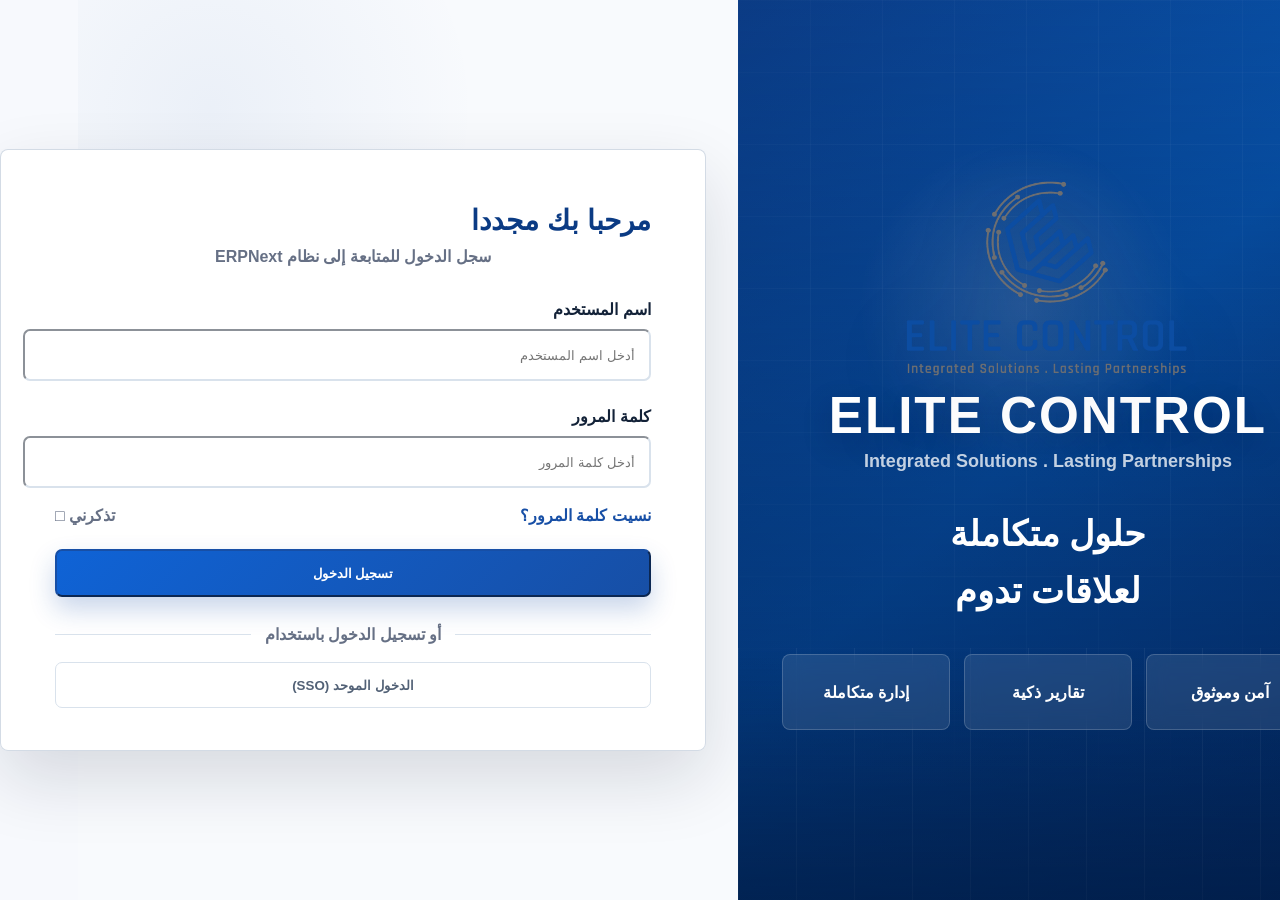
==== preview/login-preview.html @ 514e9c64 "Initial commit" ====
<!doctype html>
<html lang="ar" dir="rtl">
<head>
  <meta charset="utf-8">
  <meta name="viewport" content="width=device-width, initial-scale=1">
  <title>Elite Control Login Preview</title>
  <link rel="stylesheet" href="../erpnext_elite_theme/public/css/elite_login.css">
  <style>
    body { margin: 0; }
    .page-card { padding: 54px 54px 42px; }
    .page-card-head h4 { margin: 0 0 10px; }
    .subtitle { color: #667085; font-weight: 700; margin-bottom: 34px; text-align: center; }
    label { display: block; margin: 0 0 10px; color: #132238; font-weight: 800; }
    .form-control { width: 100%; margin-bottom: 26px; padding: 0 14px; }
    .login-row { display: flex; justify-content: space-between; align-items: center; margin: -8px 0 24px; color: #667085; font-weight: 700; }
    .sso { width: 100%; min-height: 46px; border: 1px solid #d9e2ec; border-radius: 7px; background: #fff; color: #526176; font-weight: 800; }
    .separator { display: grid; grid-template-columns: 1fr auto 1fr; align-items: center; gap: 14px; margin: 28px 0 18px; color: #667085; font-weight: 700; }
    .separator::before, .separator::after { content: ""; height: 1px; background: #d9e2ec; }
    @media (max-width: 640px) { .page-card { padding: 32px 20px; } }
  </style>
</head>
<body class="elite-login-page">
  <div class="elite-login-shell">
    <section class="elite-login-showcase">
      <div class="elite-circuit-grid"></div>
      <div class="elite-login-brand">
        <img src="elite-control-logo.png" alt="Elite Control">
        <div class="elite-login-title">ELITE CONTROL</div>
        <div class="elite-login-subtitle">Integrated Solutions . Lasting Partnerships</div>
      </div>
      <div class="elite-login-promise">حلول متكاملة<br>لعلاقات تدوم</div>
      <div class="elite-login-features"><span>آمن وموثوق</span><span>تقارير ذكية</span><span>إدارة متكاملة</span></div>
    </section>
    <section class="elite-login-form-panel">
      <div class="login-content">
        <div class="page-card">
          <div class="page-card-head"><h4>مرحبا بك مجددا</h4></div>
          <div class="subtitle">سجل الدخول للمتابعة إلى نظام <strong>ERPNext</strong></div>
          <label>اسم المستخدم</label>
          <input class="form-control" placeholder="أدخل اسم المستخدم">
          <label>كلمة المرور</label>
          <input class="form-control" placeholder="أدخل كلمة المرور" type="password">
          <div class="login-row"><a>نسيت كلمة المرور؟</a><span>تذكرني □</span></div>
          <button class="btn-primary" style="width:100%">تسجيل الدخول</button>
          <div class="separator">أو تسجيل الدخول باستخدام</div>
          <button class="sso">الدخول الموحد (SSO)</button>
        </div>
      </div>
    </section>
  </div>
</body>
</html>
---- erpnext_elite_theme/public/css/elite_login.css ----
:root {
  --elite-primary: #174fa6;
  --elite-primary-dark: #0b3b84;
  --elite-secondary: #0f63d6;
  --elite-accent: #6f747b;
  --elite-ink: #132238;
  --elite-muted: #667085;
  --elite-bg: #f5f7fb;
  --elite-surface: #ffffff;
  --elite-border: #d9e2ec;
  --elite-radius: 8px;
  --font-stack: "Tajawal", "Inter", "Segoe UI", Tahoma, Arial, sans-serif;
}

body.elite-login-page {
  min-height: 100vh;
  margin: 0;
  background: #f7f9fd;
  color: var(--elite-ink);
  font-family: var(--font-stack);
  overflow-x: hidden;
}

body.elite-login-page .elite-login-shell {
  min-height: 100vh;
  display: grid;
  grid-template-columns: minmax(380px, .94fr) minmax(460px, 1fr);
  background: #f8fafd;
}

body.elite-login-page .elite-login-showcase {
  position: relative;
  display: grid;
  align-content: center;
  justify-items: center;
  gap: 34px;
  padding: 48px 44px;
  overflow: hidden;
  color: #fff;
  background:
    linear-gradient(180deg, rgba(10, 62, 138, .1), rgba(1, 34, 84, .72)),
    radial-gradient(circle at 46% 34%, rgba(255, 255, 255, .18), transparent 24%),
    linear-gradient(135deg, #0b3b84, #0754ad 48%, #062f6f);
}

body.elite-login-page .elite-login-showcase::after {
  content: "";
  position: absolute;
  inset: auto 0 0;
  height: 28%;
  background:
    linear-gradient(to top, rgba(0, 19, 49, .55), transparent),
    repeating-linear-gradient(90deg, rgba(255,255,255,.08) 0 1px, transparent 1px 58px);
  opacity: .7;
}

body.elite-login-page .elite-circuit-grid {
  position: absolute;
  inset: 0;
  background:
    linear-gradient(90deg, rgba(255,255,255,.06) 1px, transparent 1px),
    linear-gradient(rgba(255,255,255,.05) 1px, transparent 1px);
  background-size: 72px 72px;
  mask-image: radial-gradient(circle at 52% 30%, #000 0, rgba(0,0,0,.75) 36%, transparent 78%);
  opacity: .7;
}

body.elite-login-page .elite-login-brand {
  position: relative;
  z-index: 1;
  display: grid;
  justify-items: center;
  gap: 10px;
  text-align: center;
}

body.elite-login-page .elite-login-brand img {
  width: min(300px, 64vw);
  max-height: 210px;
  object-fit: contain;
  filter: drop-shadow(0 18px 40px rgba(0, 16, 42, .24));
}

body.elite-login-page .elite-login-title {
  font-size: clamp(34px, 4vw, 58px);
  font-weight: 800;
  line-height: 1;
  letter-spacing: 2px;
  text-shadow: 0 10px 28px rgba(0, 20, 58, .32);
}

body.elite-login-page .elite-login-subtitle {
  color: rgba(255, 255, 255, .76);
  font-size: 18px;
  font-weight: 700;
}

body.elite-login-page .elite-login-promise {
  position: relative;
  z-index: 1;
  color: #fff;
  font-size: clamp(25px, 2.7vw, 40px);
  font-weight: 700;
  line-height: 1.65;
  text-align: center;
}

body.elite-login-page .elite-login-features {
  position: relative;
  z-index: 1;
  display: grid;
  grid-template-columns: repeat(3, minmax(110px, 1fr));
  gap: 14px;
  width: min(560px, 100%);
}

body.elite-login-page .elite-login-features span {
  min-height: 74px;
  display: grid;
  place-items: center;
  border: 1px solid rgba(255, 255, 255, .18);
  border-radius: 8px;
  background: rgba(255, 255, 255, .1);
  color: #fff;
  font-weight: 800;
  backdrop-filter: blur(10px);
}

body.elite-login-page .elite-login-form-panel {
  display: grid;
  align-content: center;
  justify-items: center;
  padding: 48px 32px;
  background:
    radial-gradient(circle at 20% 12%, rgba(23, 79, 166, .06), transparent 28%),
    #f8fafd;
}

body.elite-login-page .login-content {
  width: min(690px, 100%);
  min-height: auto;
  display: block;
  padding: 0;
}

body.elite-login-page .page-card,
body.elite-login-page .login-content .page-card {
  width: 100%;
  border: 1px solid rgba(207, 216, 227, .9);
  border-radius: 8px;
  background: rgba(255, 255, 255, .96);
  box-shadow: 0 28px 70px rgba(15, 23, 42, .14);
}

body.elite-login-page .for-login,
body.elite-login-page .for-forgot,
body.elite-login-page .for-signup,
body.elite-login-page .for-email-login {
  background: rgba(255, 255, 255, .98);
  border-radius: 8px;
}

body.elite-login-page .form-control {
  min-height: 48px;
  border-color: var(--elite-border);
  border-radius: 7px;
  color: var(--elite-ink);
  font-family: var(--font-stack);
}

body.elite-login-page .form-control:focus {
  border-color: var(--elite-primary);
  box-shadow: 0 0 0 3px rgba(23, 79, 166, .14);
}

body.elite-login-page .btn-primary,
body.elite-login-page button[type="submit"] {
  min-height: 48px;
  background: linear-gradient(135deg, var(--elite-secondary), var(--elite-primary));
  border-color: var(--elite-primary);
  border-radius: 7px;
  color: #fff;
  font-weight: 800;
  box-shadow: 0 12px 26px rgba(23, 79, 166, .24);
}

body.elite-login-page .btn-primary:hover,
body.elite-login-page button[type="submit"]:hover {
  background: linear-gradient(135deg, var(--elite-primary), var(--elite-primary-dark));
  border-color: var(--elite-primary-dark);
}

body.elite-login-page a {
  color: var(--elite-primary);
  font-weight: 800;
}

body.elite-login-page .page-card-head h4,
body.elite-login-page .page-card-head .indicator {
  color: var(--elite-primary-dark);
  font-size: 28px;
  font-weight: 800;
}

@media (max-width: 920px) {
  body.elite-login-page .elite-login-shell {
    grid-template-columns: 1fr;
  }

  body.elite-login-page .elite-login-showcase {
    min-height: 42vh;
    padding: 36px 18px;
  }

  body.elite-login-page .elite-login-form-panel {
    padding: 28px 16px;
  }
}

@media (max-width: 560px) {
  body.elite-login-page .elite-login-features {
    grid-template-columns: 1fr;
  }
}
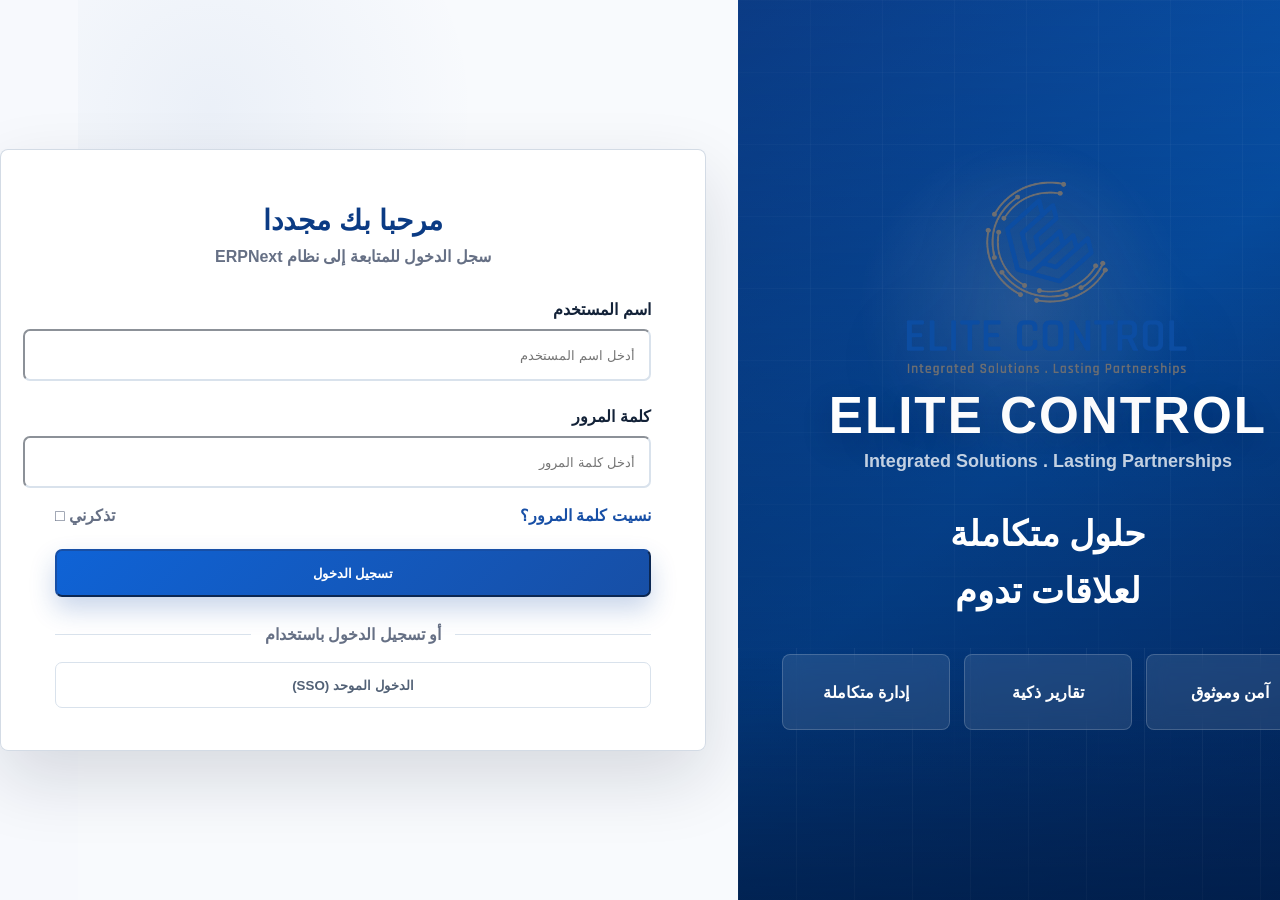
==== commit 2e56d6fe: "قم بكتابة وصف لما قمت بتغييره هنا" ====
--- a/preview/login-preview.html
+++ b/preview/login-preview.html
@@ -8,7 +8,7 @@
   <style>
     body { margin: 0; }
     .page-card { padding: 54px 54px 42px; }
-    .page-card-head h4 { margin: 0 0 10px; }
+    .page-card-head h4 { margin: 0 0 10px; text-align: center; }
     .subtitle { color: #667085; font-weight: 700; margin-bottom: 34px; text-align: center; }
     label { display: block; margin: 0 0 10px; color: #132238; font-weight: 800; }
     .form-control { width: 100%; margin-bottom: 26px; padding: 0 14px; }
@@ -29,7 +29,11 @@
         <div class="elite-login-subtitle">Integrated Solutions . Lasting Partnerships</div>
       </div>
       <div class="elite-login-promise">حلول متكاملة<br>لعلاقات تدوم</div>
-      <div class="elite-login-features"><span>آمن وموثوق</span><span>تقارير ذكية</span><span>إدارة متكاملة</span></div>
+      <div class="elite-login-features">
+        <span>آمن وموثوق</span>
+        <span>تقارير ذكية</span>
+        <span>إدارة متكاملة</span>
+      </div>
     </section>
     <section class="elite-login-form-panel">
       <div class="login-content">
